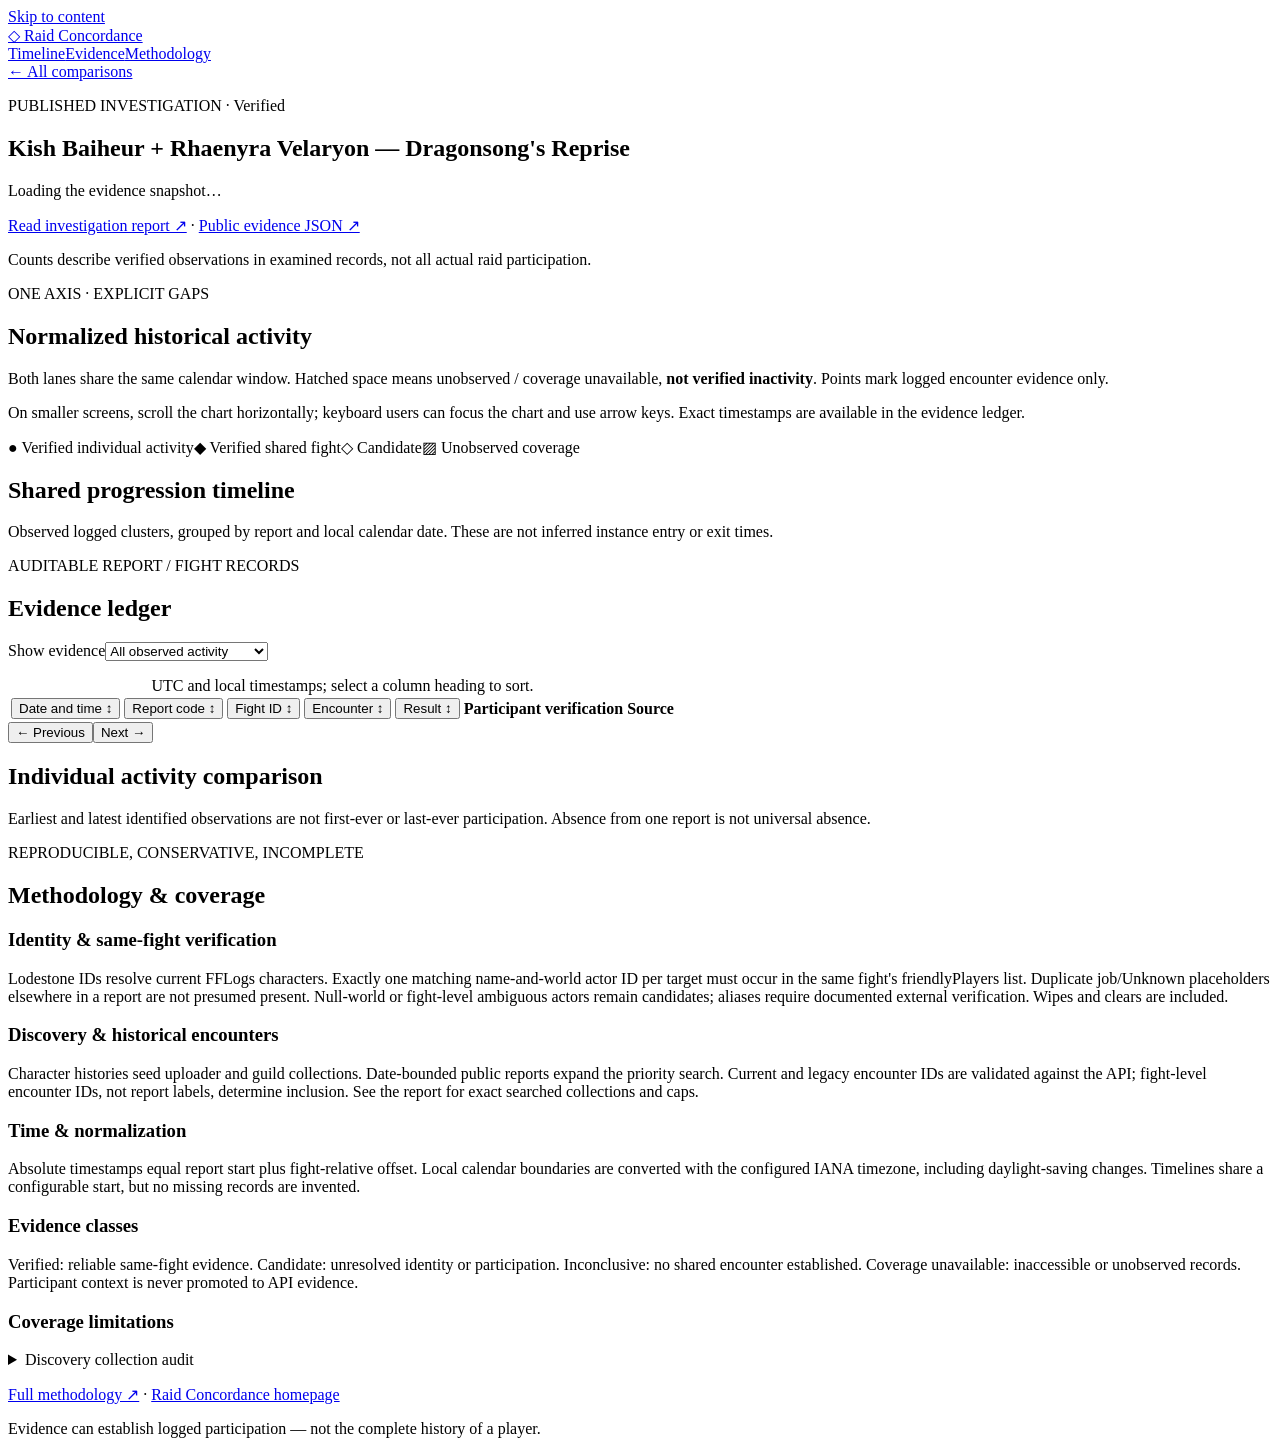
==== comparisons/kish-baiheur-rhaenyra-velaryon-dsr/index.html @ 6633d7e4 "Publish reviewed Raid Concordance static edition" ====
<!doctype html><html lang="en"><head><meta charset="utf-8"><meta name="viewport" content="width=device-width,initial-scale=1"><title>Kish Baiheur + Rhaenyra Velaryon — Dragonsong&#x27;s Reprise | Raid Concordance</title><link rel="icon" href="data:,"><link rel="stylesheet" href="/raid-concordance/assets/css/site.css"><script type="module" src="/raid-concordance/assets/js/comparison.js"></script></head><body><a class="skip" href="#main">Skip to content</a><header class="nav"><a class="brand" href="/raid-concordance/"><span aria-hidden="true">◇</span> Raid Concordance</a><nav aria-label="Comparison"><a href="#timeline">Timeline</a><a href="#evidence">Evidence</a><a href="#methodology">Methodology</a></nav></header><main id="main"><section class="hero compact"><a class="back" href="/raid-concordance/">← All comparisons</a><p class="eyebrow">PUBLISHED INVESTIGATION · <span id="classification">Verified</span></p><h1>Kish Baiheur + Rhaenyra Velaryon — Dragonsong&#x27;s Reprise</h1><p class="lead" id="finding">Loading the evidence snapshot…</p><p class="muted" id="range"></p><p id="latest"></p><a href="investigation.md">Read investigation report ↗</a> · <a href="data.json">Public evidence JSON ↗</a></section><noscript><p>Interactive evidence requires JavaScript. The investigation report and JSON above remain available.</p></noscript><p id="load-error" role="alert" hidden></p><section aria-label="Investigation summary"><div id="stats" class="stats"></div><p class="muted">Counts describe verified observations in examined records, not all actual raid participation.</p></section><section id="timeline"><p class="eyebrow">ONE AXIS · EXPLICIT GAPS</p><h2>Normalized historical activity</h2><p>Both lanes share the same calendar window. Hatched space means unobserved / coverage unavailable, <strong>not verified inactivity</strong>. Points mark logged encounter evidence only.</p><p class="muted">On smaller screens, scroll the chart horizontally; keyboard users can focus the chart and use arrow keys. Exact timestamps are available in the evidence ledger.</p><div id="timeline-chart" class="panel" role="region" aria-label="Scrollable normalized activity timeline" tabindex="0"></div><div class="legend"><span>● Verified individual activity</span><span class="gold">◆ Verified shared fight</span><span class="candidate">◇ Candidate</span><span>▨ Unobserved coverage</span></div><div id="coverage-notes" class="muted"></div></section><section id="priority" hidden><p class="eyebrow">PRIORITY HISTORICAL WINDOW</p><h2 id="priority-title"></h2><div id="context" class="callout"></div><div id="priority-findings"></div></section><section id="sessions"><h2>Shared progression timeline</h2><p class="muted">Observed logged clusters, grouped by report and local calendar date. These are not inferred instance entry or exit times.</p><div id="session-list"></div></section><section id="evidence"><div class="section-heading"><div><p class="eyebrow">AUDITABLE REPORT / FIGHT RECORDS</p><h2>Evidence ledger</h2></div><label>Show evidence<select id="evidence-filter" aria-label="Show evidence"><option value="all">All observed activity</option><option value="shared">Verified shared fights</option><option value="candidate">Candidate shared fights</option></select></label></div><p id="ledger-count" role="status" class="muted"></p><div class="table-scroll"><table><caption>UTC and local timestamps; select a column heading to sort.</caption><thead><tr><th scope="col" aria-sort="ascending"><button data-sort="timestamp">Date and time ↕</button></th><th scope="col"><button data-sort="reportCode">Report code ↕</button></th><th scope="col"><button data-sort="fightID">Fight ID ↕</button></th><th scope="col"><button data-sort="encounter">Encounter ↕</button></th><th scope="col"><button data-sort="result">Result ↕</button></th><th scope="col">Participant verification</th><th scope="col">Source</th></tr></thead><tbody id="ledger-body"></tbody></table></div><div class="pagination"><button id="previous">← Previous</button><span id="page-label"></span><button id="next">Next →</button></div></section><section id="individual"><h2>Individual activity comparison</h2><p class="muted">Earliest and latest identified observations are not first-ever or last-ever participation. Absence from one report is not universal absence.</p><div id="individual-cards" class="cards"></div></section><section id="methodology"><p class="eyebrow">REPRODUCIBLE, CONSERVATIVE, INCOMPLETE</p><h2>Methodology & coverage</h2><div class="cards"><article class="panel"><h3>Identity & same-fight verification</h3><p>Lodestone IDs resolve current FFLogs characters. Exactly one matching name-and-world actor ID per target must occur in the same fight's friendlyPlayers list. Duplicate job/Unknown placeholders elsewhere in a report are not presumed present. Null-world or fight-level ambiguous actors remain candidates; aliases require documented external verification. Wipes and clears are included.</p></article><article class="panel"><h3>Discovery & historical encounters</h3><p>Character histories seed uploader and guild collections. Date-bounded public reports expand the priority search. Current and legacy encounter IDs are validated against the API; fight-level encounter IDs, not report labels, determine inclusion. See the report for exact searched collections and caps.</p></article><article class="panel"><h3>Time & normalization</h3><p>Absolute timestamps equal report start plus fight-relative offset. Local calendar boundaries are converted with the configured IANA timezone, including daylight-saving changes. Timelines share a configurable start, but no missing records are invented.</p></article><article class="panel"><h3>Evidence classes</h3><p>Verified: reliable same-fight evidence. Candidate: unresolved identity or participation. Inconclusive: no shared encounter established. Coverage unavailable: inaccessible or unobserved records. Participant context is never promoted to API evidence.</p></article></div><h3>Coverage limitations</h3><ul id="limitations"></ul><details><summary>Discovery collection audit</summary><div class="table-scroll"><table><thead><tr><th>Collection</th><th>Window / zone</th><th>Reports</th><th>Pagination</th></tr></thead><tbody id="collection-body"></tbody></table></div></details><p><a href="/raid-concordance/docs/methodology.html">Full methodology ↗</a> · <a href="/raid-concordance/">Raid Concordance homepage</a></p></section></main><footer>Evidence can establish logged participation — not the complete history of a player.</footer></body></html>
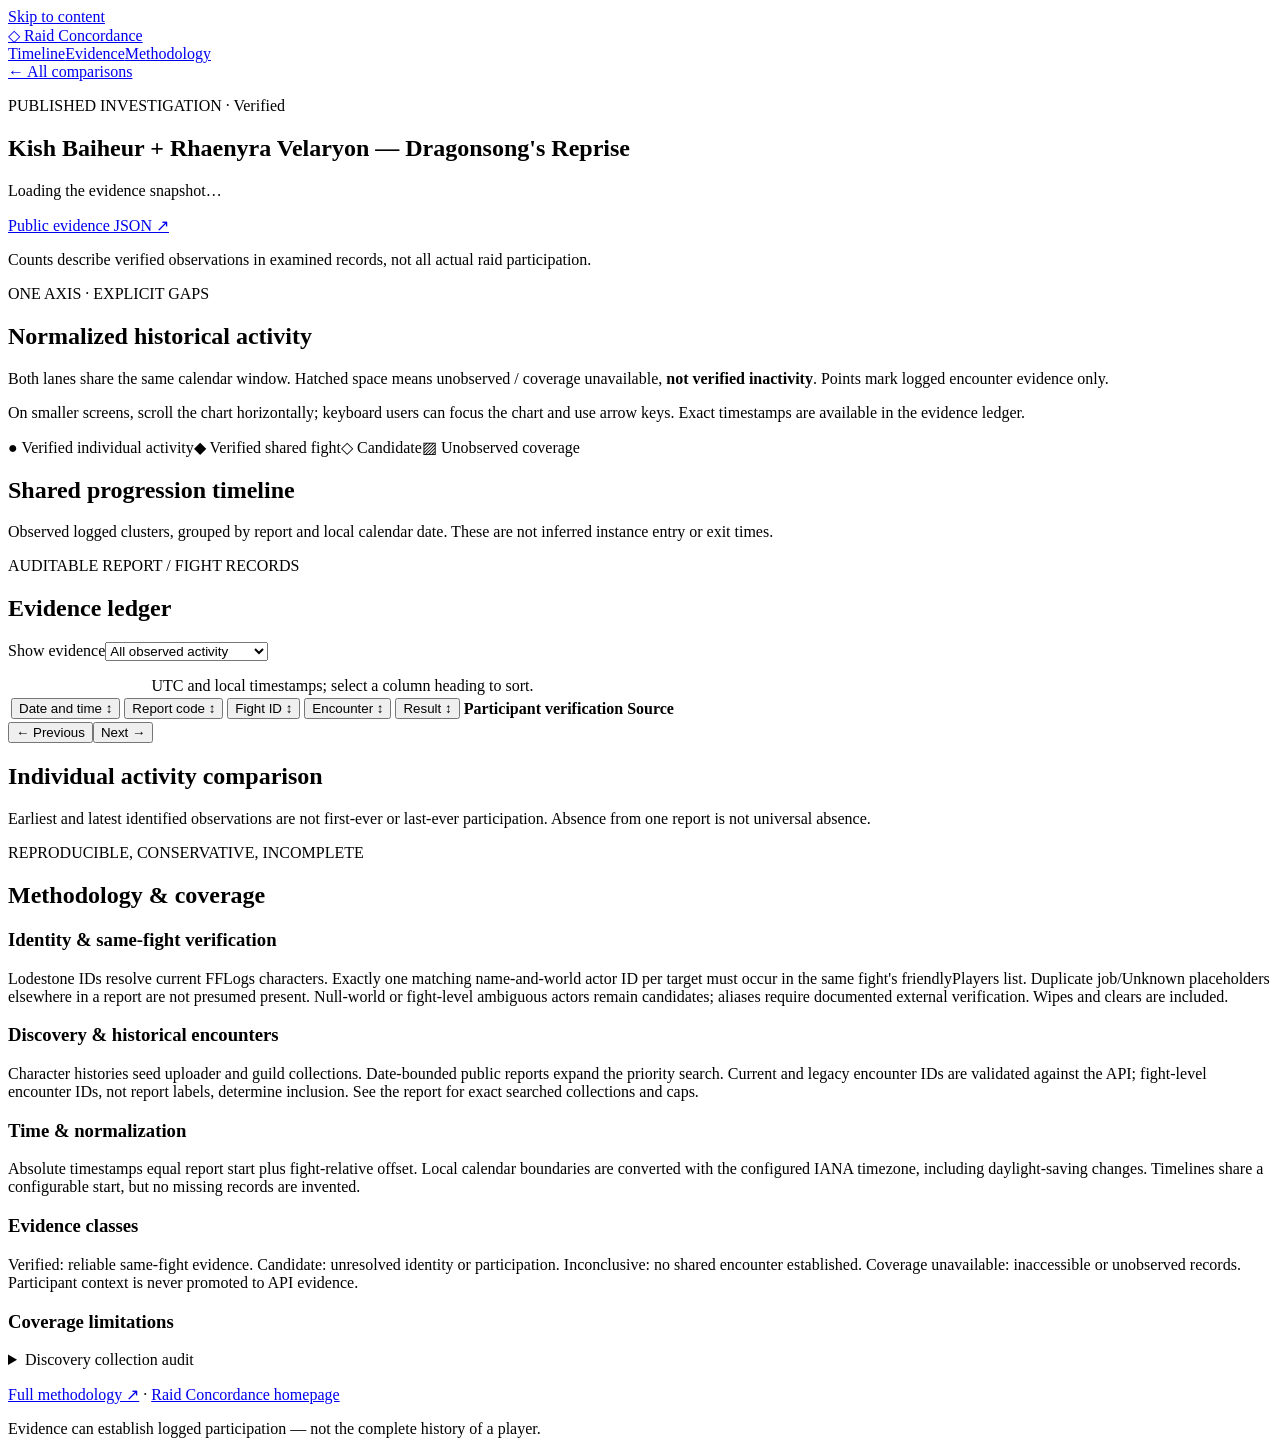
==== commit 78359309: "Publish sanitized static edition: remove investigation.md and narrative surfaces" ====
--- a/comparisons/kish-baiheur-rhaenyra-velaryon-dsr/index.html
+++ b/comparisons/kish-baiheur-rhaenyra-velaryon-dsr/index.html
@@ -1 +1 @@
-<!doctype html><html lang="en"><head><meta charset="utf-8"><meta name="viewport" content="width=device-width,initial-scale=1"><title>Kish Baiheur + Rhaenyra Velaryon — Dragonsong&#x27;s Reprise | Raid Concordance</title><link rel="icon" href="data:,"><link rel="stylesheet" href="/raid-concordance/assets/css/site.css"><script type="module" src="/raid-concordance/assets/js/comparison.js"></script></head><body><a class="skip" href="#main">Skip to content</a><header class="nav"><a class="brand" href="/raid-concordance/"><span aria-hidden="true">◇</span> Raid Concordance</a><nav aria-label="Comparison"><a href="#timeline">Timeline</a><a href="#evidence">Evidence</a><a href="#methodology">Methodology</a></nav></header><main id="main"><section class="hero compact"><a class="back" href="/raid-concordance/">← All comparisons</a><p class="eyebrow">PUBLISHED INVESTIGATION · <span id="classification">Verified</span></p><h1>Kish Baiheur + Rhaenyra Velaryon — Dragonsong&#x27;s Reprise</h1><p class="lead" id="finding">Loading the evidence snapshot…</p><p class="muted" id="range"></p><p id="latest"></p><a href="investigation.md">Read investigation report ↗</a> · <a href="data.json">Public evidence JSON ↗</a></section><noscript><p>Interactive evidence requires JavaScript. The investigation report and JSON above remain available.</p></noscript><p id="load-error" role="alert" hidden></p><section aria-label="Investigation summary"><div id="stats" class="stats"></div><p class="muted">Counts describe verified observations in examined records, not all actual raid participation.</p></section><section id="timeline"><p class="eyebrow">ONE AXIS · EXPLICIT GAPS</p><h2>Normalized historical activity</h2><p>Both lanes share the same calendar window. Hatched space means unobserved / coverage unavailable, <strong>not verified inactivity</strong>. Points mark logged encounter evidence only.</p><p class="muted">On smaller screens, scroll the chart horizontally; keyboard users can focus the chart and use arrow keys. Exact timestamps are available in the evidence ledger.</p><div id="timeline-chart" class="panel" role="region" aria-label="Scrollable normalized activity timeline" tabindex="0"></div><div class="legend"><span>● Verified individual activity</span><span class="gold">◆ Verified shared fight</span><span class="candidate">◇ Candidate</span><span>▨ Unobserved coverage</span></div><div id="coverage-notes" class="muted"></div></section><section id="priority" hidden><p class="eyebrow">PRIORITY HISTORICAL WINDOW</p><h2 id="priority-title"></h2><div id="context" class="callout"></div><div id="priority-findings"></div></section><section id="sessions"><h2>Shared progression timeline</h2><p class="muted">Observed logged clusters, grouped by report and local calendar date. These are not inferred instance entry or exit times.</p><div id="session-list"></div></section><section id="evidence"><div class="section-heading"><div><p class="eyebrow">AUDITABLE REPORT / FIGHT RECORDS</p><h2>Evidence ledger</h2></div><label>Show evidence<select id="evidence-filter" aria-label="Show evidence"><option value="all">All observed activity</option><option value="shared">Verified shared fights</option><option value="candidate">Candidate shared fights</option></select></label></div><p id="ledger-count" role="status" class="muted"></p><div class="table-scroll"><table><caption>UTC and local timestamps; select a column heading to sort.</caption><thead><tr><th scope="col" aria-sort="ascending"><button data-sort="timestamp">Date and time ↕</button></th><th scope="col"><button data-sort="reportCode">Report code ↕</button></th><th scope="col"><button data-sort="fightID">Fight ID ↕</button></th><th scope="col"><button data-sort="encounter">Encounter ↕</button></th><th scope="col"><button data-sort="result">Result ↕</button></th><th scope="col">Participant verification</th><th scope="col">Source</th></tr></thead><tbody id="ledger-body"></tbody></table></div><div class="pagination"><button id="previous">← Previous</button><span id="page-label"></span><button id="next">Next →</button></div></section><section id="individual"><h2>Individual activity comparison</h2><p class="muted">Earliest and latest identified observations are not first-ever or last-ever participation. Absence from one report is not universal absence.</p><div id="individual-cards" class="cards"></div></section><section id="methodology"><p class="eyebrow">REPRODUCIBLE, CONSERVATIVE, INCOMPLETE</p><h2>Methodology & coverage</h2><div class="cards"><article class="panel"><h3>Identity & same-fight verification</h3><p>Lodestone IDs resolve current FFLogs characters. Exactly one matching name-and-world actor ID per target must occur in the same fight's friendlyPlayers list. Duplicate job/Unknown placeholders elsewhere in a report are not presumed present. Null-world or fight-level ambiguous actors remain candidates; aliases require documented external verification. Wipes and clears are included.</p></article><article class="panel"><h3>Discovery & historical encounters</h3><p>Character histories seed uploader and guild collections. Date-bounded public reports expand the priority search. Current and legacy encounter IDs are validated against the API; fight-level encounter IDs, not report labels, determine inclusion. See the report for exact searched collections and caps.</p></article><article class="panel"><h3>Time & normalization</h3><p>Absolute timestamps equal report start plus fight-relative offset. Local calendar boundaries are converted with the configured IANA timezone, including daylight-saving changes. Timelines share a configurable start, but no missing records are invented.</p></article><article class="panel"><h3>Evidence classes</h3><p>Verified: reliable same-fight evidence. Candidate: unresolved identity or participation. Inconclusive: no shared encounter established. Coverage unavailable: inaccessible or unobserved records. Participant context is never promoted to API evidence.</p></article></div><h3>Coverage limitations</h3><ul id="limitations"></ul><details><summary>Discovery collection audit</summary><div class="table-scroll"><table><thead><tr><th>Collection</th><th>Window / zone</th><th>Reports</th><th>Pagination</th></tr></thead><tbody id="collection-body"></tbody></table></div></details><p><a href="/raid-concordance/docs/methodology.html">Full methodology ↗</a> · <a href="/raid-concordance/">Raid Concordance homepage</a></p></section></main><footer>Evidence can establish logged participation — not the complete history of a player.</footer></body></html>
+<!doctype html><html lang="en"><head><meta charset="utf-8"><meta name="viewport" content="width=device-width,initial-scale=1"><title>Kish Baiheur + Rhaenyra Velaryon — Dragonsong&#x27;s Reprise | Raid Concordance</title><link rel="icon" href="data:,"><link rel="stylesheet" href="/raid-concordance/assets/css/site.css"><script type="module" src="/raid-concordance/assets/js/comparison.js"></script></head><body><a class="skip" href="#main">Skip to content</a><header class="nav"><a class="brand" href="/raid-concordance/"><span aria-hidden="true">◇</span> Raid Concordance</a><nav aria-label="Comparison"><a href="#timeline">Timeline</a><a href="#evidence">Evidence</a><a href="#methodology">Methodology</a></nav></header><main id="main"><section class="hero compact"><a class="back" href="/raid-concordance/">← All comparisons</a><p class="eyebrow">PUBLISHED INVESTIGATION · <span id="classification">Verified</span></p><h1>Kish Baiheur + Rhaenyra Velaryon — Dragonsong&#x27;s Reprise</h1><p class="lead" id="finding">Loading the evidence snapshot…</p><p class="muted" id="range"></p><p id="latest"></p><a href="data.json">Public evidence JSON ↗</a></section><noscript><p>Interactive evidence requires JavaScript. The evidence JSON above remains available.</p></noscript><p id="load-error" role="alert" hidden></p><section aria-label="Investigation summary"><div id="stats" class="stats"></div><p class="muted">Counts describe verified observations in examined records, not all actual raid participation.</p></section><section id="timeline"><p class="eyebrow">ONE AXIS · EXPLICIT GAPS</p><h2>Normalized historical activity</h2><p>Both lanes share the same calendar window. Hatched space means unobserved / coverage unavailable, <strong>not verified inactivity</strong>. Points mark logged encounter evidence only.</p><p class="muted">On smaller screens, scroll the chart horizontally; keyboard users can focus the chart and use arrow keys. Exact timestamps are available in the evidence ledger.</p><div id="timeline-chart" class="panel" role="region" aria-label="Scrollable normalized activity timeline" tabindex="0"></div><div class="legend"><span>● Verified individual activity</span><span class="gold">◆ Verified shared fight</span><span class="candidate">◇ Candidate</span><span>▨ Unobserved coverage</span></div><div id="coverage-notes" class="muted"></div></section><section id="sessions"><h2>Shared progression timeline</h2><p class="muted">Observed logged clusters, grouped by report and local calendar date. These are not inferred instance entry or exit times.</p><div id="session-list"></div></section><section id="evidence"><div class="section-heading"><div><p class="eyebrow">AUDITABLE REPORT / FIGHT RECORDS</p><h2>Evidence ledger</h2></div><label>Show evidence<select id="evidence-filter" aria-label="Show evidence"><option value="all">All observed activity</option><option value="shared">Verified shared fights</option><option value="candidate">Candidate shared fights</option></select></label></div><p id="ledger-count" role="status" class="muted"></p><div class="table-scroll"><table><caption>UTC and local timestamps; select a column heading to sort.</caption><thead><tr><th scope="col" aria-sort="ascending"><button data-sort="timestamp">Date and time ↕</button></th><th scope="col"><button data-sort="reportCode">Report code ↕</button></th><th scope="col"><button data-sort="fightID">Fight ID ↕</button></th><th scope="col"><button data-sort="encounter">Encounter ↕</button></th><th scope="col"><button data-sort="result">Result ↕</button></th><th scope="col">Participant verification</th><th scope="col">Source</th></tr></thead><tbody id="ledger-body"></tbody></table></div><div class="pagination"><button id="previous">← Previous</button><span id="page-label"></span><button id="next">Next →</button></div></section><section id="individual"><h2>Individual activity comparison</h2><p class="muted">Earliest and latest identified observations are not first-ever or last-ever participation. Absence from one report is not universal absence.</p><div id="individual-cards" class="cards"></div></section><section id="methodology"><p class="eyebrow">REPRODUCIBLE, CONSERVATIVE, INCOMPLETE</p><h2>Methodology & coverage</h2><div class="cards"><article class="panel"><h3>Identity & same-fight verification</h3><p>Lodestone IDs resolve current FFLogs characters. Exactly one matching name-and-world actor ID per target must occur in the same fight's friendlyPlayers list. Duplicate job/Unknown placeholders elsewhere in a report are not presumed present. Null-world or fight-level ambiguous actors remain candidates; aliases require documented external verification. Wipes and clears are included.</p></article><article class="panel"><h3>Discovery & historical encounters</h3><p>Character histories seed uploader and guild collections. Date-bounded public reports expand the priority search. Current and legacy encounter IDs are validated against the API; fight-level encounter IDs, not report labels, determine inclusion. See the report for exact searched collections and caps.</p></article><article class="panel"><h3>Time & normalization</h3><p>Absolute timestamps equal report start plus fight-relative offset. Local calendar boundaries are converted with the configured IANA timezone, including daylight-saving changes. Timelines share a configurable start, but no missing records are invented.</p></article><article class="panel"><h3>Evidence classes</h3><p>Verified: reliable same-fight evidence. Candidate: unresolved identity or participation. Inconclusive: no shared encounter established. Coverage unavailable: inaccessible or unobserved records. Participant context is never promoted to API evidence.</p></article></div><h3>Coverage limitations</h3><ul id="limitations"></ul><details><summary>Discovery collection audit</summary><div class="table-scroll"><table><thead><tr><th>Collection</th><th>Window / zone</th><th>Reports</th><th>Pagination</th></tr></thead><tbody id="collection-body"></tbody></table></div></details><p><a href="/raid-concordance/docs/methodology.html">Full methodology ↗</a> · <a href="/raid-concordance/">Raid Concordance homepage</a></p></section></main><footer>Evidence can establish logged participation — not the complete history of a player.</footer></body></html>
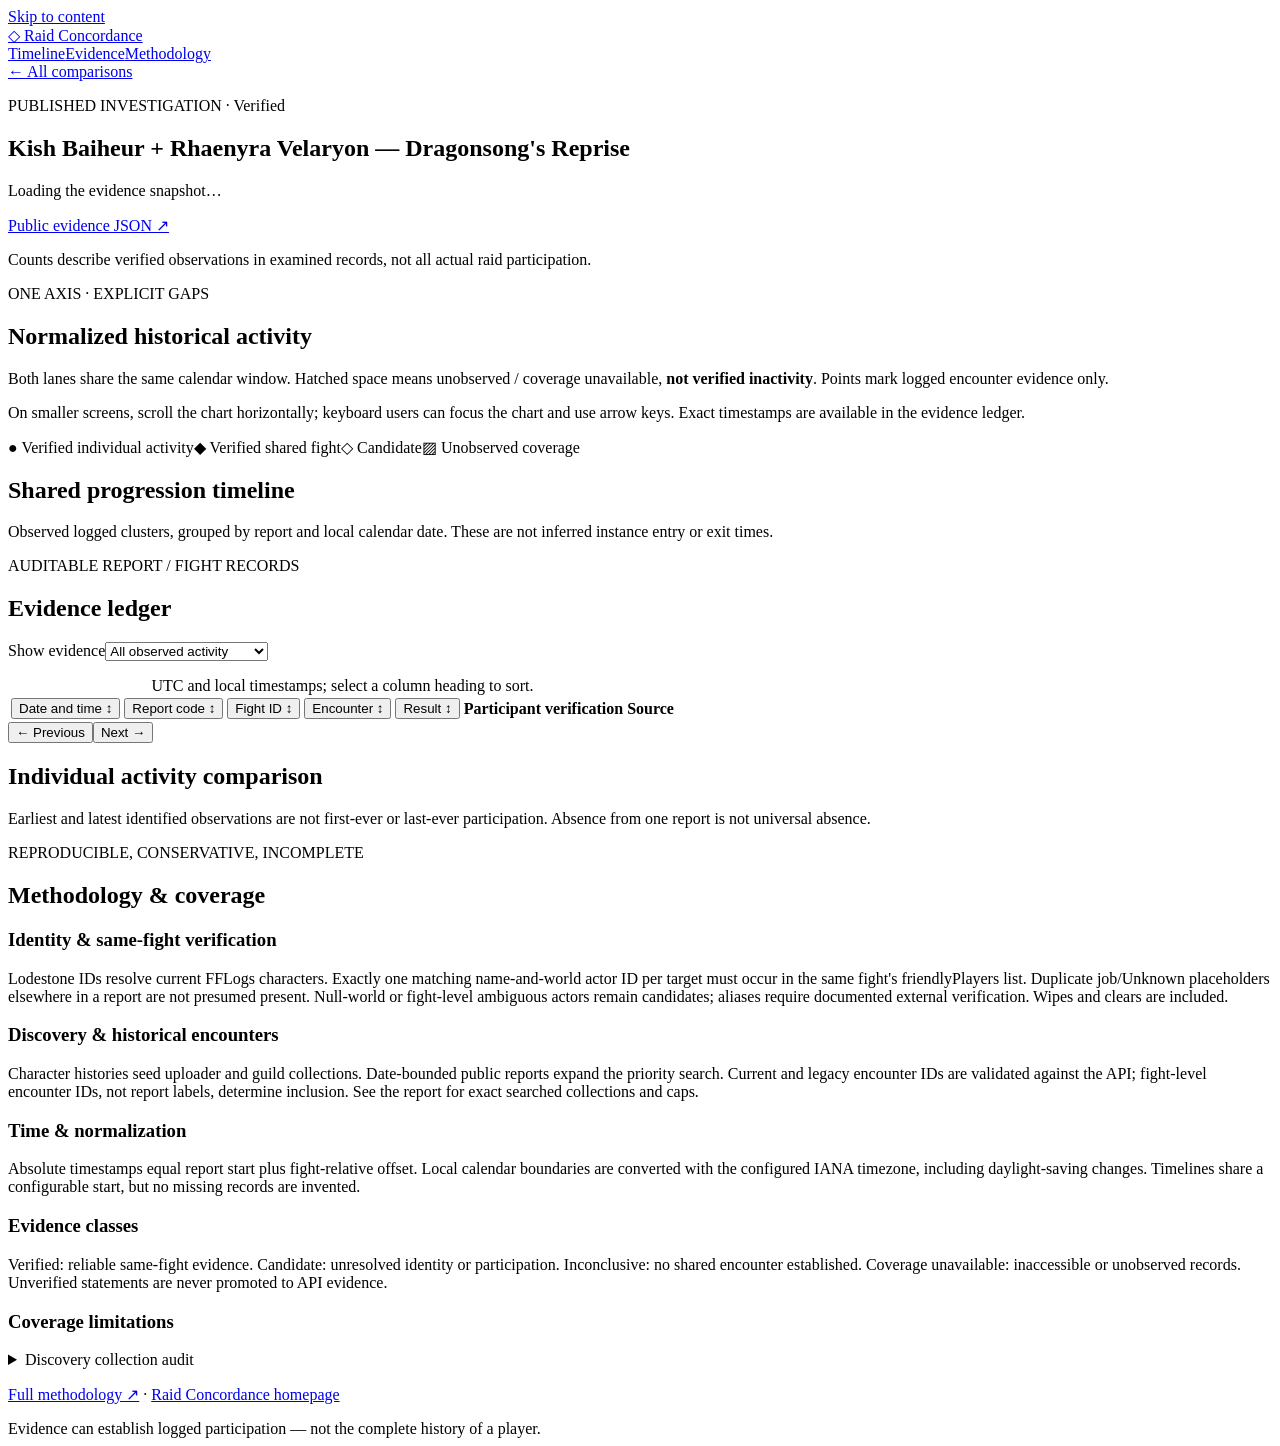
==== commit be36d7e2: "Remove obsolete priority/contextual-history code from published timeline" ====
--- a/comparisons/kish-baiheur-rhaenyra-velaryon-dsr/index.html
+++ b/comparisons/kish-baiheur-rhaenyra-velaryon-dsr/index.html
@@ -1 +1 @@
-<!doctype html><html lang="en"><head><meta charset="utf-8"><meta name="viewport" content="width=device-width,initial-scale=1"><title>Kish Baiheur + Rhaenyra Velaryon — Dragonsong&#x27;s Reprise | Raid Concordance</title><link rel="icon" href="data:,"><link rel="stylesheet" href="/raid-concordance/assets/css/site.css"><script type="module" src="/raid-concordance/assets/js/comparison.js"></script></head><body><a class="skip" href="#main">Skip to content</a><header class="nav"><a class="brand" href="/raid-concordance/"><span aria-hidden="true">◇</span> Raid Concordance</a><nav aria-label="Comparison"><a href="#timeline">Timeline</a><a href="#evidence">Evidence</a><a href="#methodology">Methodology</a></nav></header><main id="main"><section class="hero compact"><a class="back" href="/raid-concordance/">← All comparisons</a><p class="eyebrow">PUBLISHED INVESTIGATION · <span id="classification">Verified</span></p><h1>Kish Baiheur + Rhaenyra Velaryon — Dragonsong&#x27;s Reprise</h1><p class="lead" id="finding">Loading the evidence snapshot…</p><p class="muted" id="range"></p><p id="latest"></p><a href="data.json">Public evidence JSON ↗</a></section><noscript><p>Interactive evidence requires JavaScript. The evidence JSON above remains available.</p></noscript><p id="load-error" role="alert" hidden></p><section aria-label="Investigation summary"><div id="stats" class="stats"></div><p class="muted">Counts describe verified observations in examined records, not all actual raid participation.</p></section><section id="timeline"><p class="eyebrow">ONE AXIS · EXPLICIT GAPS</p><h2>Normalized historical activity</h2><p>Both lanes share the same calendar window. Hatched space means unobserved / coverage unavailable, <strong>not verified inactivity</strong>. Points mark logged encounter evidence only.</p><p class="muted">On smaller screens, scroll the chart horizontally; keyboard users can focus the chart and use arrow keys. Exact timestamps are available in the evidence ledger.</p><div id="timeline-chart" class="panel" role="region" aria-label="Scrollable normalized activity timeline" tabindex="0"></div><div class="legend"><span>● Verified individual activity</span><span class="gold">◆ Verified shared fight</span><span class="candidate">◇ Candidate</span><span>▨ Unobserved coverage</span></div><div id="coverage-notes" class="muted"></div></section><section id="sessions"><h2>Shared progression timeline</h2><p class="muted">Observed logged clusters, grouped by report and local calendar date. These are not inferred instance entry or exit times.</p><div id="session-list"></div></section><section id="evidence"><div class="section-heading"><div><p class="eyebrow">AUDITABLE REPORT / FIGHT RECORDS</p><h2>Evidence ledger</h2></div><label>Show evidence<select id="evidence-filter" aria-label="Show evidence"><option value="all">All observed activity</option><option value="shared">Verified shared fights</option><option value="candidate">Candidate shared fights</option></select></label></div><p id="ledger-count" role="status" class="muted"></p><div class="table-scroll"><table><caption>UTC and local timestamps; select a column heading to sort.</caption><thead><tr><th scope="col" aria-sort="ascending"><button data-sort="timestamp">Date and time ↕</button></th><th scope="col"><button data-sort="reportCode">Report code ↕</button></th><th scope="col"><button data-sort="fightID">Fight ID ↕</button></th><th scope="col"><button data-sort="encounter">Encounter ↕</button></th><th scope="col"><button data-sort="result">Result ↕</button></th><th scope="col">Participant verification</th><th scope="col">Source</th></tr></thead><tbody id="ledger-body"></tbody></table></div><div class="pagination"><button id="previous">← Previous</button><span id="page-label"></span><button id="next">Next →</button></div></section><section id="individual"><h2>Individual activity comparison</h2><p class="muted">Earliest and latest identified observations are not first-ever or last-ever participation. Absence from one report is not universal absence.</p><div id="individual-cards" class="cards"></div></section><section id="methodology"><p class="eyebrow">REPRODUCIBLE, CONSERVATIVE, INCOMPLETE</p><h2>Methodology & coverage</h2><div class="cards"><article class="panel"><h3>Identity & same-fight verification</h3><p>Lodestone IDs resolve current FFLogs characters. Exactly one matching name-and-world actor ID per target must occur in the same fight's friendlyPlayers list. Duplicate job/Unknown placeholders elsewhere in a report are not presumed present. Null-world or fight-level ambiguous actors remain candidates; aliases require documented external verification. Wipes and clears are included.</p></article><article class="panel"><h3>Discovery & historical encounters</h3><p>Character histories seed uploader and guild collections. Date-bounded public reports expand the priority search. Current and legacy encounter IDs are validated against the API; fight-level encounter IDs, not report labels, determine inclusion. See the report for exact searched collections and caps.</p></article><article class="panel"><h3>Time & normalization</h3><p>Absolute timestamps equal report start plus fight-relative offset. Local calendar boundaries are converted with the configured IANA timezone, including daylight-saving changes. Timelines share a configurable start, but no missing records are invented.</p></article><article class="panel"><h3>Evidence classes</h3><p>Verified: reliable same-fight evidence. Candidate: unresolved identity or participation. Inconclusive: no shared encounter established. Coverage unavailable: inaccessible or unobserved records. Participant context is never promoted to API evidence.</p></article></div><h3>Coverage limitations</h3><ul id="limitations"></ul><details><summary>Discovery collection audit</summary><div class="table-scroll"><table><thead><tr><th>Collection</th><th>Window / zone</th><th>Reports</th><th>Pagination</th></tr></thead><tbody id="collection-body"></tbody></table></div></details><p><a href="/raid-concordance/docs/methodology.html">Full methodology ↗</a> · <a href="/raid-concordance/">Raid Concordance homepage</a></p></section></main><footer>Evidence can establish logged participation — not the complete history of a player.</footer></body></html>
+<!doctype html><html lang="en"><head><meta charset="utf-8"><meta name="viewport" content="width=device-width,initial-scale=1"><title>Kish Baiheur + Rhaenyra Velaryon — Dragonsong&#x27;s Reprise | Raid Concordance</title><link rel="icon" href="data:,"><link rel="stylesheet" href="/raid-concordance/assets/css/site.css"><script type="module" src="/raid-concordance/assets/js/comparison.js"></script></head><body><a class="skip" href="#main">Skip to content</a><header class="nav"><a class="brand" href="/raid-concordance/"><span aria-hidden="true">◇</span> Raid Concordance</a><nav aria-label="Comparison"><a href="#timeline">Timeline</a><a href="#evidence">Evidence</a><a href="#methodology">Methodology</a></nav></header><main id="main"><section class="hero compact"><a class="back" href="/raid-concordance/">← All comparisons</a><p class="eyebrow">PUBLISHED INVESTIGATION · <span id="classification">Verified</span></p><h1>Kish Baiheur + Rhaenyra Velaryon — Dragonsong&#x27;s Reprise</h1><p class="lead" id="finding">Loading the evidence snapshot…</p><p class="muted" id="range"></p><p id="latest"></p><a href="data.json">Public evidence JSON ↗</a></section><noscript><p>Interactive evidence requires JavaScript. The evidence JSON above remains available.</p></noscript><p id="load-error" role="alert" hidden></p><section aria-label="Investigation summary"><div id="stats" class="stats"></div><p class="muted">Counts describe verified observations in examined records, not all actual raid participation.</p></section><section id="timeline"><p class="eyebrow">ONE AXIS · EXPLICIT GAPS</p><h2>Normalized historical activity</h2><p>Both lanes share the same calendar window. Hatched space means unobserved / coverage unavailable, <strong>not verified inactivity</strong>. Points mark logged encounter evidence only.</p><p class="muted">On smaller screens, scroll the chart horizontally; keyboard users can focus the chart and use arrow keys. Exact timestamps are available in the evidence ledger.</p><div id="timeline-chart" class="panel" role="region" aria-label="Scrollable normalized activity timeline" tabindex="0"></div><div class="legend"><span>● Verified individual activity</span><span class="gold">◆ Verified shared fight</span><span class="candidate">◇ Candidate</span><span>▨ Unobserved coverage</span></div><div id="coverage-notes" class="muted"></div></section><section id="sessions"><h2>Shared progression timeline</h2><p class="muted">Observed logged clusters, grouped by report and local calendar date. These are not inferred instance entry or exit times.</p><div id="session-list"></div></section><section id="evidence"><div class="section-heading"><div><p class="eyebrow">AUDITABLE REPORT / FIGHT RECORDS</p><h2>Evidence ledger</h2></div><label>Show evidence<select id="evidence-filter" aria-label="Show evidence"><option value="all">All observed activity</option><option value="shared">Verified shared fights</option><option value="candidate">Candidate shared fights</option></select></label></div><p id="ledger-count" role="status" class="muted"></p><div class="table-scroll"><table><caption>UTC and local timestamps; select a column heading to sort.</caption><thead><tr><th scope="col" aria-sort="ascending"><button data-sort="timestamp">Date and time ↕</button></th><th scope="col"><button data-sort="reportCode">Report code ↕</button></th><th scope="col"><button data-sort="fightID">Fight ID ↕</button></th><th scope="col"><button data-sort="encounter">Encounter ↕</button></th><th scope="col"><button data-sort="result">Result ↕</button></th><th scope="col">Participant verification</th><th scope="col">Source</th></tr></thead><tbody id="ledger-body"></tbody></table></div><div class="pagination"><button id="previous">← Previous</button><span id="page-label"></span><button id="next">Next →</button></div></section><section id="individual"><h2>Individual activity comparison</h2><p class="muted">Earliest and latest identified observations are not first-ever or last-ever participation. Absence from one report is not universal absence.</p><div id="individual-cards" class="cards"></div></section><section id="methodology"><p class="eyebrow">REPRODUCIBLE, CONSERVATIVE, INCOMPLETE</p><h2>Methodology & coverage</h2><div class="cards"><article class="panel"><h3>Identity & same-fight verification</h3><p>Lodestone IDs resolve current FFLogs characters. Exactly one matching name-and-world actor ID per target must occur in the same fight's friendlyPlayers list. Duplicate job/Unknown placeholders elsewhere in a report are not presumed present. Null-world or fight-level ambiguous actors remain candidates; aliases require documented external verification. Wipes and clears are included.</p></article><article class="panel"><h3>Discovery & historical encounters</h3><p>Character histories seed uploader and guild collections. Date-bounded public reports expand the priority search. Current and legacy encounter IDs are validated against the API; fight-level encounter IDs, not report labels, determine inclusion. See the report for exact searched collections and caps.</p></article><article class="panel"><h3>Time & normalization</h3><p>Absolute timestamps equal report start plus fight-relative offset. Local calendar boundaries are converted with the configured IANA timezone, including daylight-saving changes. Timelines share a configurable start, but no missing records are invented.</p></article><article class="panel"><h3>Evidence classes</h3><p>Verified: reliable same-fight evidence. Candidate: unresolved identity or participation. Inconclusive: no shared encounter established. Coverage unavailable: inaccessible or unobserved records. Unverified statements are never promoted to API evidence.</p></article></div><h3>Coverage limitations</h3><ul id="limitations"></ul><details><summary>Discovery collection audit</summary><div class="table-scroll"><table><thead><tr><th>Collection</th><th>Window / zone</th><th>Reports</th><th>Pagination</th></tr></thead><tbody id="collection-body"></tbody></table></div></details><p><a href="/raid-concordance/docs/methodology.html">Full methodology ↗</a> · <a href="/raid-concordance/">Raid Concordance homepage</a></p></section></main><footer>Evidence can establish logged participation — not the complete history of a player.</footer></body></html>
